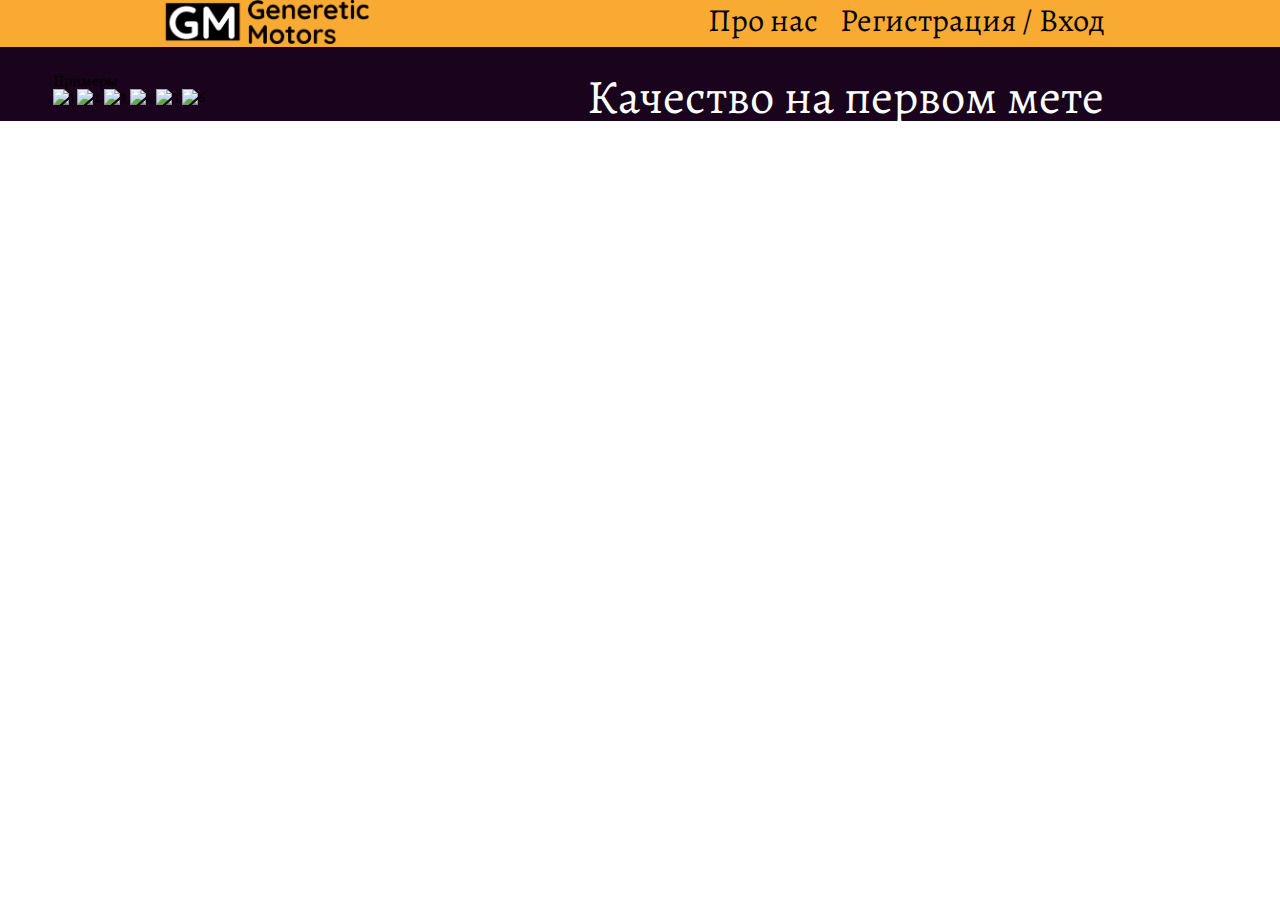
==== pages/index.html @ 7477b548 "index transport to pages , created scss fo register_login page" ====
<!DOCTYPE html>
<html lang="en">
<head>
    <meta charset="UTF-8">
    <meta http-equiv="X-UA-Compatible" content="IE=edge">
    <meta name="viewport" content="width=device-width, initial-scale=1.0">
    <link rel="stylesheet" href="../style/style.css">
    <title>Document</title>
</head>
<body>
    <div class="wrapper">
        <header class="header">
            <div class="logo__wrap">
                <img src="../img/logo/Generetic Motors-logos_black.png" alt="logo" class="logo">
            </div>
            <div class="nav__wrap">
                <ul class="nav">
                    <li class="nav__item">
                        <a href="about_us.html" class="nav__link">
                            Про нас
                        </a>
                    </li>
                    <li class="nav__item">
                        <a href="register_login.html" class="nav__link">
                            Регистрация / Вход
                        </a>
                    </li>
                </ul>
            </div>
        </header>
        <section class="banner">
            <!-- Нужны картинки машин -->
            <div class="slider">
                <h2 class="slider__heading">
                    Примеры
                </h2>
                <div class="imgs">
                    <img src="" alt="1" class="current">
                    <img src="img/2.jpg" alt="2">
                    <img src="img/3.jpg" alt="3">
                    <img src="img/4.jpg" alt="4">
                    <img src="img/5.jpg" alt="5">
                    <img src="img/6.jpg" alt="6">
                </div>
            </div>
            <h1 class="heading">
                Качество на первом мете
            </h1>
        </section>
        <main class="main">
            <div class="main__wrap">
                <div class="main__item">
                    <div class="img__wrap"></div>
                    <div class="text__wrap"></div>
                </div>
                <div class="main__item">
                    <div class="img__wrap"></div>
                    <div class="text__wrap"></div>
                </div>
                <div class="main__item">
                    <div class="img__wrap"></div>
                    <div class="text__wrap"></div>
                </div>
                <div class="main__item">
                    <div class="img__wrap"></div>
                    <div class="text__wrap"></div>
                </div>
                <div class="main__item">
                    <div class="img__wrap"></div>
                    <div class="text__wrap"></div>
                </div>
                <div class="main__item">
                    <div class="img__wrap"></div>
                    <div class="text__wrap"></div>
                </div>
            </div>
        </main>
        <footer class="footer"></footer>
    </div>
</body>
</html>
---- style/style.css ----
/* http://meyerweb.com/eric/tools/css/reset/ 
   v2.0 | 20110126
   License: none (public domain)
*/
@import url("https://fonts.googleapis.com/css2?family=Alegreya:ital,wght@0,400;0,600;1,400;1,600&display=swap");
html,
body,
div,
span,
applet,
object,
iframe,
h1,
h2,
h3,
h4,
h5,
h6,
p,
blockquote,
pre,
a,
abbr,
acronym,
address,
big,
code,
del,
dfn,
em,
img,
ins,
kbd,
s,
samp,
small,
strike,
strong,
sub,
sup,
tt,
var,
b,
u,
i,
center,
dl,
dt,
dd,
ol,
ul,
li,
fieldset,
form,
label,
legend,
table,
caption,
tbody,
tfoot,
thead,
tr,
th,
td,
article,
aside,
canvas,
details,
embed,
figure,
figcaption,
footer,
header,
hgroup,
menu,
nav,
output,
ruby,
section,
summary,
time,
mark,
audio,
video {
  margin: 0;
  padding: 0;
  border: 0;
  font-size: 100%;
  font: inherit;
  vertical-align: baseline;
}

/* HTML5 display-role reset for older browsers */
article,
aside,
details,
figcaption,
figure,
footer,
header,
hgroup,
menu,
nav,
section {
  display: block;
}

html {
  font-size: 16px;
}

body {
  font-size: 1rem;
  line-height: 1;
}

ol,
ul {
  list-style: none;
}

blockquote {
  quotes: none;
}

blockquote:before,
blockquote:after {
  content: '';
  content: none;
}

table {
  border-collapse: collapse;
  border-spacing: 0;
}

* {
  -webkit-box-sizing: border-box;
          box-sizing: border-box;
}

body {
  font-family: "Alegreya";
}

body .wrapper {
  width: 100%;
  display: -webkit-box;
  display: -ms-flexbox;
  display: flex;
  -webkit-box-orient: vertical;
  -webkit-box-direction: normal;
      -ms-flex-direction: column;
          flex-direction: column;
}

header.header {
  width: 100%;
  display: -webkit-box;
  display: -ms-flexbox;
  display: flex;
  -webkit-box-orient: horizontal;
  -webkit-box-direction: normal;
      -ms-flex-direction: row;
          flex-direction: row;
  -ms-flex-pack: distribute;
      justify-content: space-around;
  -webkit-box-align: start;
      -ms-flex-align: start;
          align-items: flex-start;
  background-color: #f9AA33;
}

header.header .logo__wrap {
  width: 16.66667%;
}

header.header .logo__wrap .logo {
  width: 100%;
  height: 100%;
}

header.header .nav__wrap {
  width: 33.33333%;
}

header.header .nav__wrap .nav {
  display: -webkit-box;
  display: -ms-flexbox;
  display: flex;
  -webkit-box-orient: horizontal;
  -webkit-box-direction: normal;
      -ms-flex-direction: row;
          flex-direction: row;
  -ms-flex-pack: distribute;
      justify-content: space-around;
  -webkit-box-align: center;
      -ms-flex-align: center;
          align-items: center;
  margin: 1%;
}

header.header .nav__wrap .nav .nav__item .nav__link:link, header.header .nav__wrap .nav .nav__item .nav__link:visited, header.header .nav__wrap .nav .nav__item .nav__link:active, header.header .nav__wrap .nav .nav__item .nav__link:hover {
  text-decoration: none;
  color: #000;
  font-size: 2rem;
}

section.banner {
  display: -webkit-box;
  display: -ms-flexbox;
  display: flex;
  -webkit-box-orient: horizontal;
  -webkit-box-direction: normal;
      -ms-flex-direction: row;
          flex-direction: row;
  -ms-flex-pack: distribute;
      justify-content: space-around;
  -webkit-box-align: start;
      -ms-flex-align: start;
          align-items: flex-start;
  background-color: #1a031c;
  padding-top: 2%;
}

section.banner .slider {
  width: 33.33333%;
}

section.banner .heading {
  width: 50%;
  font-size: 3rem;
  color: #fff;
}
/*# sourceMappingURL=style.css.map */
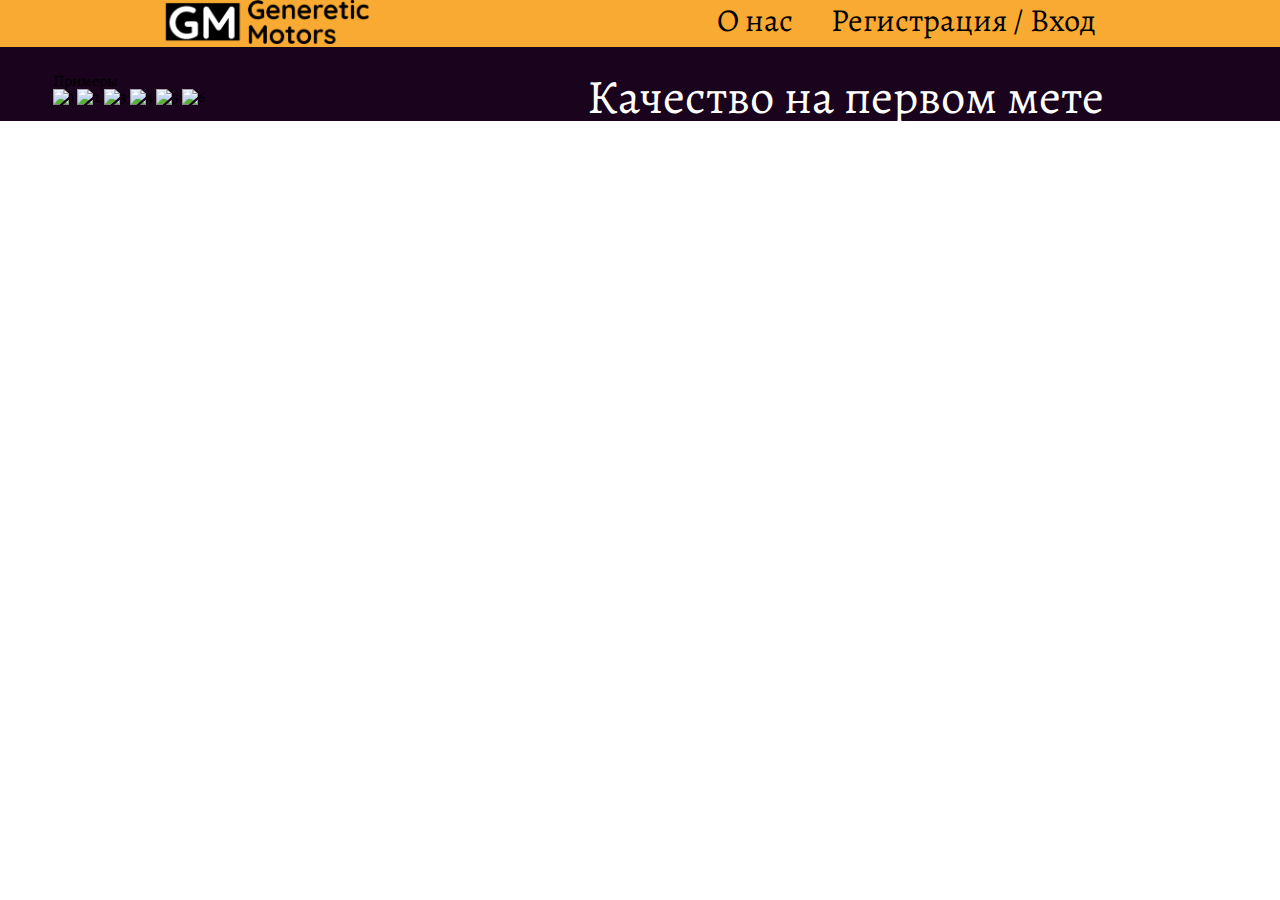
==== commit 2da36c79: "page register_login now two pages , add style for them , change header in index , add js for page re" ====
--- a/pages/index.html
+++ b/pages/index.html
@@ -5,7 +5,7 @@
     <meta http-equiv="X-UA-Compatible" content="IE=edge">
     <meta name="viewport" content="width=device-width, initial-scale=1.0">
     <link rel="stylesheet" href="../style/style.css">
-    <title>Document</title>
+    <title>Generetic Motors</title>
 </head>
 <body>
     <div class="wrapper">
@@ -17,12 +17,15 @@
                 <ul class="nav">
                     <li class="nav__item">
                         <a href="about_us.html" class="nav__link">
-                            Про нас
+                            О нас
                         </a>
                     </li>
                     <li class="nav__item">
-                        <a href="register_login.html" class="nav__link">
-                            Регистрация / Вход
+                        <a href="register.html" class="nav__link">
+                            Регистрация 
+                        </a>
+                        <a href="login.html" class="nav__link">
+                            / Вход
                         </a>
                     </li>
                 </ul>
--- a/style/style.css
+++ b/style/style.css
@@ -134,6 +134,11 @@
   border-spacing: 0;
 }
 
+button {
+  border: none;
+  outline: none;
+}
+
 * {
   -webkit-box-sizing: border-box;
           box-sizing: border-box;
@@ -152,6 +157,14 @@
   -webkit-box-direction: normal;
       -ms-flex-direction: column;
           flex-direction: column;
+}
+
+.form__block {
+  -webkit-box-shadow: 0 3px 4px 0 rgba(0, 0, 0, 0.25);
+          box-shadow: 0 3px 4px 0 rgba(0, 0, 0, 0.25);
+  border-radius: 2px;
+  border: none;
+  margin: 2%;
 }
 
 header.header {
@@ -204,6 +217,61 @@
   text-decoration: none;
   color: #000;
   font-size: 2rem;
+}
+
+.wrapper.wrapper--register {
+  background-color: #f9AA33;
+  height: 100vh;
+}
+
+.wrapper.wrapper--register main.main--register {
+  display: -webkit-box;
+  display: -ms-flexbox;
+  display: flex;
+  -webkit-box-orient: horizontal;
+  -webkit-box-direction: normal;
+      -ms-flex-direction: row;
+          flex-direction: row;
+  -webkit-box-pack: center;
+      -ms-flex-pack: center;
+          justify-content: center;
+  -webkit-box-align: center;
+      -ms-flex-align: center;
+          align-items: center;
+}
+
+.wrapper.wrapper--register main.main--register .main__form {
+  width: 83.33333%;
+  margin: 10% auto;
+}
+
+.wrapper.wrapper--register main.main--register .main__form .form__wrap {
+  background-color: #fff;
+  width: 33.33333%;
+  margin: 0 auto;
+  padding: 2%;
+  border-radius: 5px;
+  -webkit-box-shadow: 0 3px 4px 0 rgba(0, 0, 0, 0.25);
+          box-shadow: 0 3px 4px 0 rgba(0, 0, 0, 0.25);
+  display: -webkit-box;
+  display: -ms-flexbox;
+  display: flex;
+  -webkit-box-orient: vertical;
+  -webkit-box-direction: normal;
+      -ms-flex-direction: column;
+          flex-direction: column;
+}
+
+.wrapper.wrapper--register main.main--register .main__form .form__wrap .form__submit {
+  -ms-flex-item-align: end;
+      align-self: flex-end;
+  background-color: #4285f4;
+  margin: 2%;
+}
+
+.wrapper.wrapper--register main.main--register .main__form .form__wrap .form__submit:hover {
+  -webkit-box-shadow: 0 3px 4px 0 #1669F2;
+          box-shadow: 0 3px 4px 0 #1669F2;
 }
 
 section.banner {
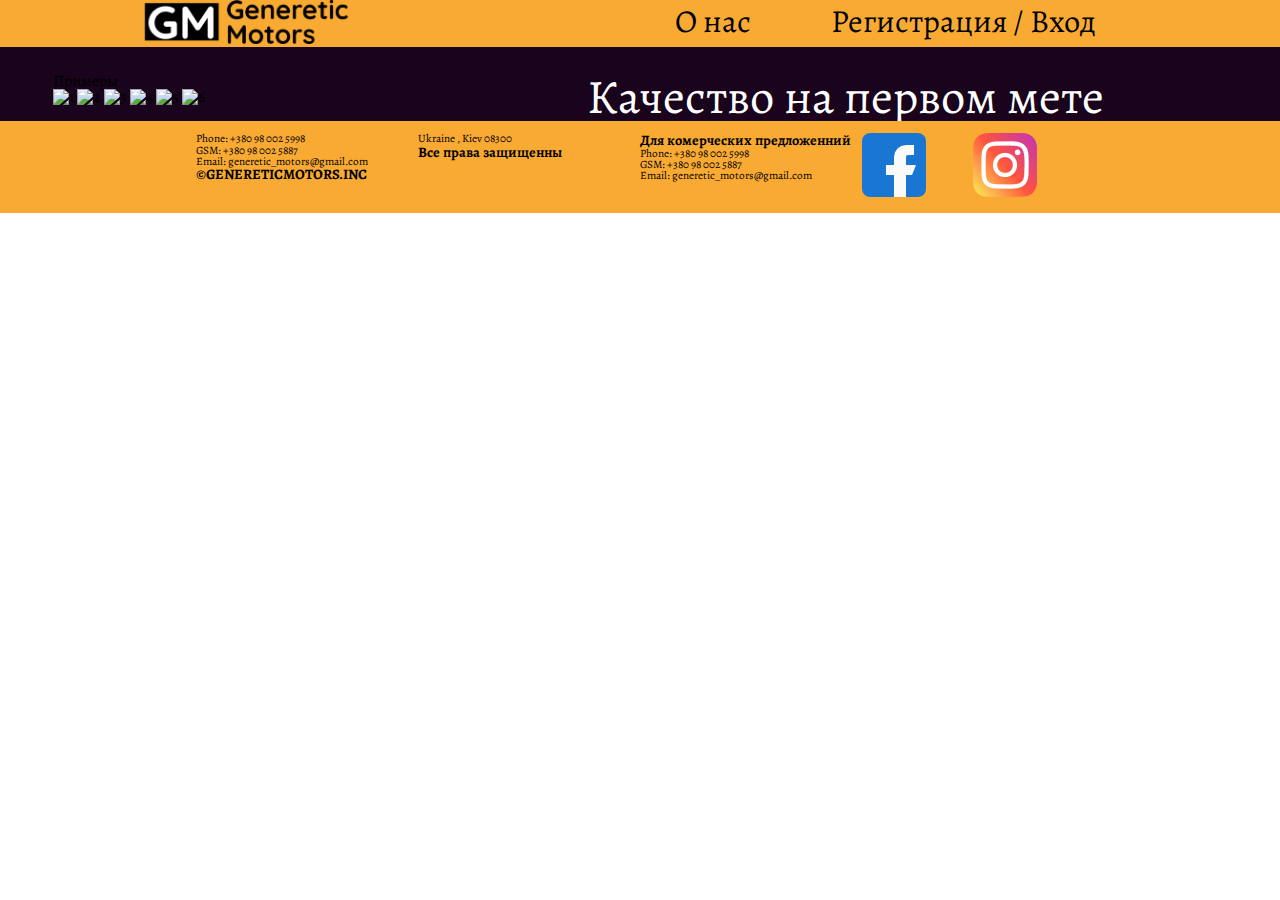
==== commit a16c2f05: "ended work with footer , footer css , some micro changes in header , and micro changes in register p" ====
--- a/pages/index.html
+++ b/pages/index.html
@@ -78,7 +78,52 @@
                 </div>
             </div>
         </main>
-        <footer class="footer"></footer>
+        <footer class="footer">
+            <div class="footer__wrap">
+                <div class="footer__item">
+                    <p class="footer__text">
+                        Phone: +380 98 002 5998
+                        <br>
+                        GSM: +380 98 002 5887
+                        <br>
+                        Email: generetic_motors@gmail.com
+                        <br>
+                    </p>
+                    <h3 class="footer__heading">
+                        &copy;GENERETICMOTORS.INC
+                    </h3>
+                </div>
+                <div class="footer__item">
+                    <p class="footer__text">
+                        Ukraine , Kiev 08300
+                    </p>
+                    <h3 class="footer__heading">
+                        Все права защищенны
+                    </h3>
+                </div>
+                <div class="footer__item">
+                    <h3 class="footer__heading">
+                        Для комерческих предложенний
+                    </h3>
+                    <p class="footer__text">
+                        Phone: +380 98 002 5998
+                        <br>
+                        GSM: +380 98 002 5887
+                        <br>
+                        Email: generetic_motors@gmail.com
+                        <br>
+                    </p>
+                </div>
+                <div class="footer__item footer__item--last">
+                    <a href="https://www.facebook.com/" class="footer__link">
+                        <img src="../img/messenger/facebook.png" alt="facebook" class="footer__img">
+                    </a>
+                    <a href="https://www.instagram.com" class="footer__link">
+                        <img src="../img/messenger/instagram.png" alt="instagram" class="footer__img">
+                    </a>
+                </div>
+            </div>
+        </footer>
     </div>
 </body>
 </html>--- a/style/style.css
+++ b/style/style.css
@@ -150,6 +150,7 @@
 
 body .wrapper {
   width: 100%;
+  min-height: 100%;
   display: -webkit-box;
   display: -ms-flexbox;
   display: flex;
@@ -194,7 +195,7 @@
 }
 
 header.header .nav__wrap {
-  width: 33.33333%;
+  width: 40%;
 }
 
 header.header .nav__wrap .nav {
@@ -219,9 +220,92 @@
   font-size: 2rem;
 }
 
+section.banner {
+  display: -webkit-box;
+  display: -ms-flexbox;
+  display: flex;
+  -webkit-box-orient: horizontal;
+  -webkit-box-direction: normal;
+      -ms-flex-direction: row;
+          flex-direction: row;
+  -ms-flex-pack: distribute;
+      justify-content: space-around;
+  -webkit-box-align: start;
+      -ms-flex-align: start;
+          align-items: flex-start;
+  background-color: #1a031c;
+  padding-top: 2%;
+}
+
+section.banner .slider {
+  width: 33.33333%;
+}
+
+section.banner .heading {
+  width: 50%;
+  font-size: 3rem;
+  color: #fff;
+}
+
+footer.footer {
+  width: 100%;
+  background-color: #f9AA33;
+}
+
+footer.footer .footer__wrap {
+  width: 71.42857%;
+  margin: 0 auto;
+  padding: 1%;
+  display: -webkit-box;
+  display: -ms-flexbox;
+  display: flex;
+  -webkit-box-orient: horizontal;
+  -webkit-box-direction: normal;
+      -ms-flex-direction: row;
+          flex-direction: row;
+  -ms-flex-pack: distribute;
+      justify-content: space-around;
+  -webkit-box-align: start;
+      -ms-flex-align: start;
+          align-items: flex-start;
+}
+
+footer.footer .footer__wrap .footer__item {
+  width: 30.30303%;
+  display: -webkit-box;
+  display: -ms-flexbox;
+  display: flex;
+  -webkit-box-orient: vertical;
+  -webkit-box-direction: normal;
+      -ms-flex-direction: column;
+          flex-direction: column;
+}
+
+footer.footer .footer__wrap .footer__item .footer__heading {
+  font-weight: bold;
+  font-size: 0.9rem;
+}
+
+footer.footer .footer__wrap .footer__item .footer__text {
+  font-size: 0.7rem;
+}
+
+footer.footer .footer__wrap .footer__item .footer__link {
+  width: 50%;
+}
+
+footer.footer .footer__wrap .footer__item--last {
+  display: -webkit-box;
+  display: -ms-flexbox;
+  display: flex;
+  -webkit-box-orient: horizontal;
+  -webkit-box-direction: normal;
+      -ms-flex-direction: row;
+          flex-direction: row;
+}
+
 .wrapper.wrapper--register {
-  background-color: #f9AA33;
-  height: 100vh;
+  background-color: #1a031c;
 }
 
 .wrapper.wrapper--register main.main--register {
@@ -262,6 +346,10 @@
           flex-direction: column;
 }
 
+.wrapper.wrapper--register main.main--register .main__form .form__wrap .form__block:active, .wrapper.wrapper--register main.main--register .main__form .form__wrap .form__block:focus {
+  outline: none;
+}
+
 .wrapper.wrapper--register main.main--register .main__form .form__wrap .form__submit {
   -ms-flex-item-align: end;
       align-self: flex-end;
@@ -273,31 +361,4 @@
   -webkit-box-shadow: 0 3px 4px 0 #1669F2;
           box-shadow: 0 3px 4px 0 #1669F2;
 }
-
-section.banner {
-  display: -webkit-box;
-  display: -ms-flexbox;
-  display: flex;
-  -webkit-box-orient: horizontal;
-  -webkit-box-direction: normal;
-      -ms-flex-direction: row;
-          flex-direction: row;
-  -ms-flex-pack: distribute;
-      justify-content: space-around;
-  -webkit-box-align: start;
-      -ms-flex-align: start;
-          align-items: flex-start;
-  background-color: #1a031c;
-  padding-top: 2%;
-}
-
-section.banner .slider {
-  width: 33.33333%;
-}
-
-section.banner .heading {
-  width: 50%;
-  font-size: 3rem;
-  color: #fff;
-}
 /*# sourceMappingURL=style.css.map */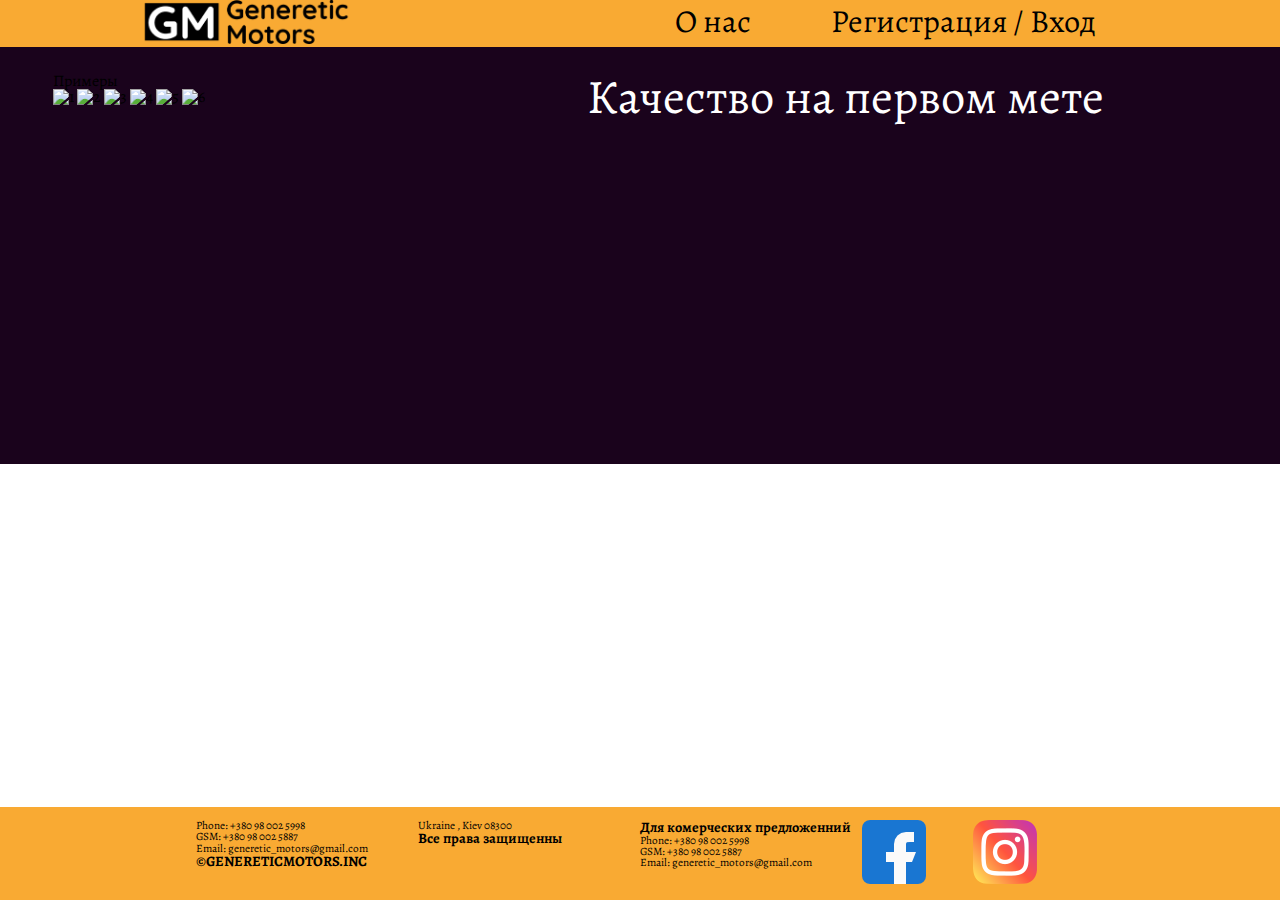
==== commit e507d496: "added logo link in all pages , login and register have one css file , all elements get flex" ====
--- a/pages/index.html
+++ b/pages/index.html
@@ -11,7 +11,9 @@
     <div class="wrapper">
         <header class="header">
             <div class="logo__wrap">
-                <img src="../img/logo/Generetic Motors-logos_black.png" alt="logo" class="logo">
+                <a href="#" class="logo__link">
+                    <img src="../img/logo/Generetic Motors-logos_black.png" alt="logo" class="logo">
+                </a>
             </div>
             <div class="nav__wrap">
                 <ul class="nav">
--- a/style/style.css
+++ b/style/style.css
@@ -107,11 +107,13 @@
 
 html {
   font-size: 16px;
+  height: 100%;
 }
 
 body {
   font-size: 1rem;
   line-height: 1;
+  height: 100%;
 }
 
 ol,
@@ -183,6 +185,9 @@
       -ms-flex-align: start;
           align-items: flex-start;
   background-color: #f9AA33;
+  -webkit-box-flex: 0;
+      -ms-flex: 0 0 auto;
+          flex: 0 0 auto;
 }
 
 header.header .logo__wrap {
@@ -233,6 +238,9 @@
   -webkit-box-align: start;
       -ms-flex-align: start;
           align-items: flex-start;
+  -webkit-box-flex: 1;
+      -ms-flex: 1 0 auto;
+          flex: 1 0 auto;
   background-color: #1a031c;
   padding-top: 2%;
 }
@@ -247,9 +255,18 @@
   color: #fff;
 }
 
+main.main {
+  -webkit-box-flex: 1;
+      -ms-flex: 1 0 auto;
+          flex: 1 0 auto;
+}
+
 footer.footer {
   width: 100%;
   background-color: #f9AA33;
+  -webkit-box-flex: 0;
+      -ms-flex: 0 0 auto;
+          flex: 0 0 auto;
 }
 
 footer.footer .footer__wrap {
@@ -322,11 +339,11 @@
   -webkit-box-align: center;
       -ms-flex-align: center;
           align-items: center;
+  padding: 2%;
 }
 
 .wrapper.wrapper--register main.main--register .main__form {
   width: 83.33333%;
-  margin: 10% auto;
 }
 
 .wrapper.wrapper--register main.main--register .main__form .form__wrap {
@@ -361,4 +378,8 @@
   -webkit-box-shadow: 0 3px 4px 0 #1669F2;
           box-shadow: 0 3px 4px 0 #1669F2;
 }
+
+.wrapper.wrapper--register main.main--register .main__form .form__wrap--login {
+  padding: 5% 2%;
+}
 /*# sourceMappingURL=style.css.map */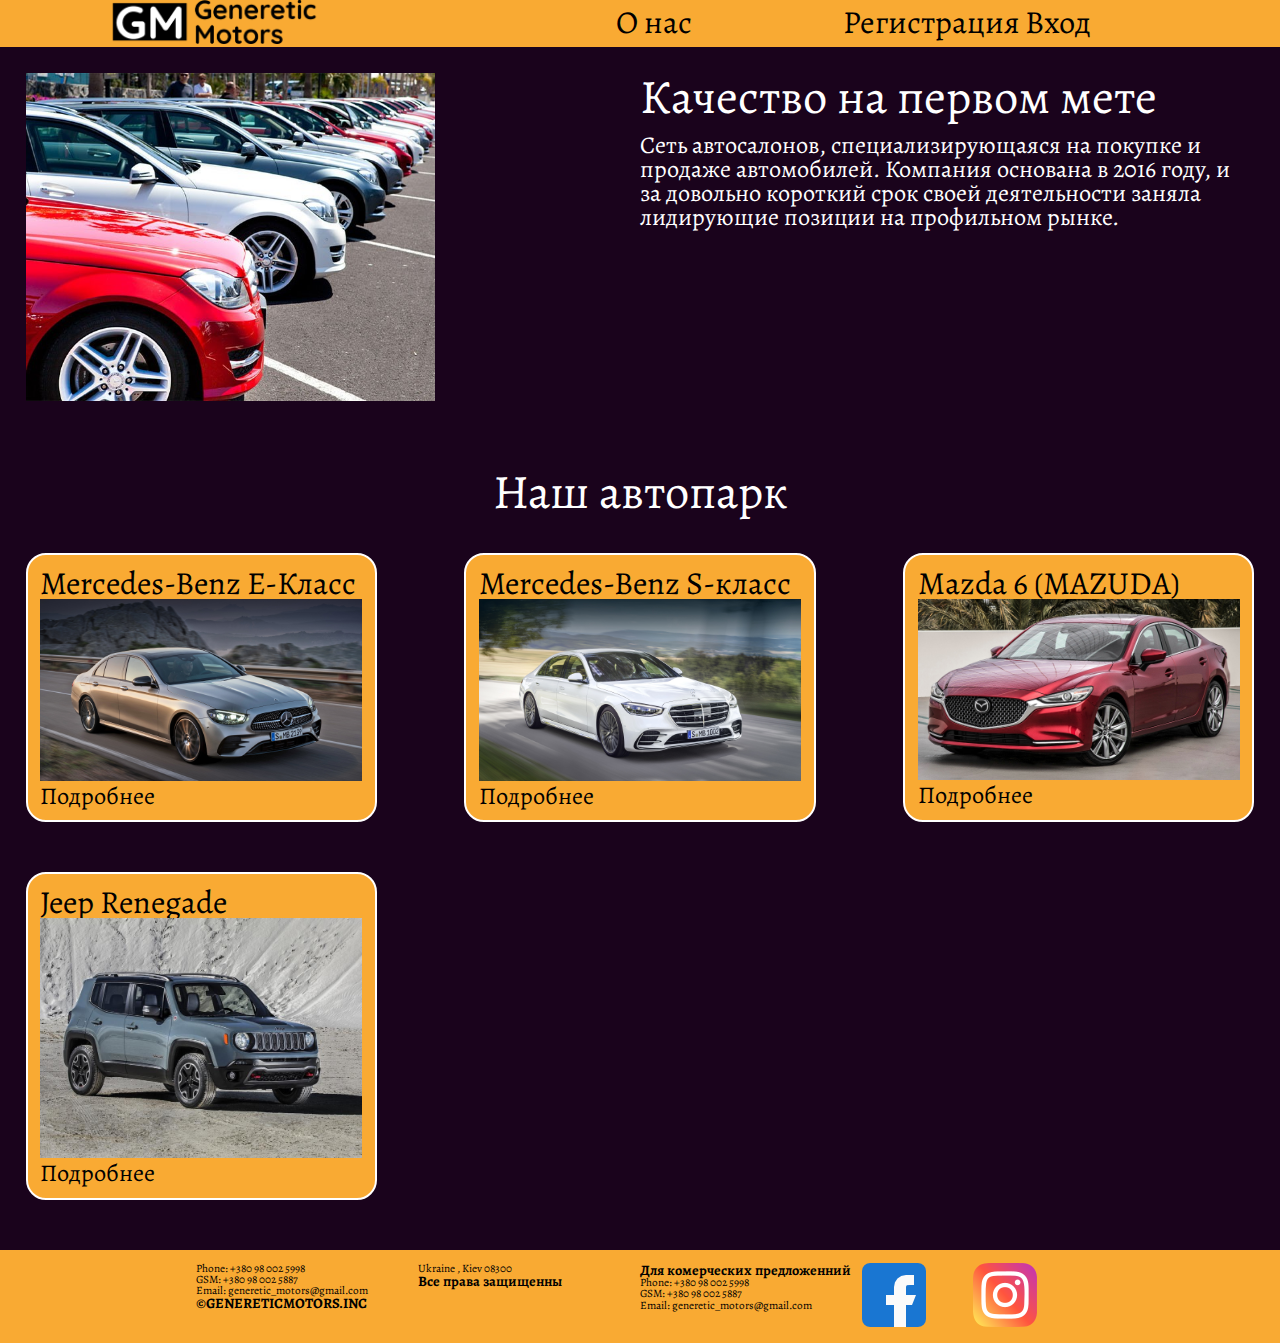
==== commit 6b3e759b: "end work" ====
--- a/pages/index.html
+++ b/pages/index.html
@@ -27,56 +27,89 @@
                             Регистрация 
                         </a>
                         <a href="login.html" class="nav__link">
-                            / Вход
+                            Вход
                         </a>
                     </li>
                 </ul>
             </div>
         </header>
         <section class="banner">
-            <!-- Нужны картинки машин -->
-            <div class="slider">
-                <h2 class="slider__heading">
-                    Примеры
-                </h2>
-                <div class="imgs">
-                    <img src="" alt="1" class="current">
-                    <img src="img/2.jpg" alt="2">
-                    <img src="img/3.jpg" alt="3">
-                    <img src="img/4.jpg" alt="4">
-                    <img src="img/5.jpg" alt="5">
-                    <img src="img/6.jpg" alt="6">
-                </div>
+            <div class="img__wrap">
+                <img src="../img/another/about_us.jpg" alt="banner" class="banner__img">
             </div>
-            <h1 class="heading">
-                Качество на первом мете
-            </h1>
+            <div class="text__wrap">
+                <h1 class="heading">
+                    Качество на первом мете
+                </h1>
+                <p class="banner__text">
+                    Cеть автосалонов, специализирующаяся на покупке и продаже автомобилей. Компания основана в 2016 году, и за довольно короткий срок своей деятельности заняла лидирующие позиции на профильном рынке.
+                </p>
+            </div>
         </section>
         <main class="main">
+            <h2 class="main__heading">
+                Наш автопарк
+            </h2>
             <div class="main__wrap">
                 <div class="main__item">
-                    <div class="img__wrap"></div>
-                    <div class="text__wrap"></div>
+                    <div class="text__wrap">
+                        <h2 class="item__heading">
+                            Mercedes-Benz E-Класc
+                        </h2>
+                    </div>
+                    <div class="img__wrap">
+                        <img src="../img/eclass/eclass_1.jpg" alt="eclass" class="item__img">
+                    </div>
+                    <div class="text__wrap">
+                        <a href="page_1.html" class="item__link">
+                            Подробнее
+                        </a>
+                    </div>
                 </div>
                 <div class="main__item">
-                    <div class="img__wrap"></div>
-                    <div class="text__wrap"></div>
+                    <div class="text__wrap">
+                        <h2 class="item__heading">
+                            Mercedes-Benz S-класс
+                        </h2>
+                    </div>
+                    <div class="img__wrap">
+                        <img src="../img/sclass/sclass_1.jpg" alt="sclass" class="item__img">
+                    </div>
+                    <div class="text__wrap">
+                        <a href="page_2.html" class="item__link">
+                            Подробнее
+                        </a>
+                    </div>
                 </div>
                 <div class="main__item">
-                    <div class="img__wrap"></div>
-                    <div class="text__wrap"></div>
+                    <div class="text__wrap">
+                        <h2 class="item__heading">
+                            Mazda 6 (MAZUDA)
+                        </h2>
+                    </div>
+                    <div class="img__wrap">
+                        <img src="../img/MAzda/mazda6_1.jpg" alt="mazda" class="item__img">
+                    </div>
+                    <div class="text__wrap">
+                        <a href="page_3.html" class="item__link">
+                            Подробнее
+                        </a>
+                    </div>
                 </div>
                 <div class="main__item">
-                    <div class="img__wrap"></div>
-                    <div class="text__wrap"></div>
-                </div>
-                <div class="main__item">
-                    <div class="img__wrap"></div>
-                    <div class="text__wrap"></div>
-                </div>
-                <div class="main__item">
-                    <div class="img__wrap"></div>
-                    <div class="text__wrap"></div>
+                    <div class="text__wrap">
+                        <h2 class="item__heading">
+                            Jeep Renegade
+                        </h2>
+                    </div>
+                    <div class="img__wrap">
+                        <img src="../img/Jeep/1.jpg" alt="jeep" class="item__img">
+                    </div>
+                    <div class="text__wrap">
+                        <a href="page_4.html" class="item__link">
+                            Подробнее
+                        </a>
+                    </div>
                 </div>
             </div>
         </main>
--- a/style/style.css
+++ b/style/style.css
@@ -160,6 +160,7 @@
   -webkit-box-direction: normal;
       -ms-flex-direction: column;
           flex-direction: column;
+  background-color: #1a031c;
 }
 
 .form__block {
@@ -200,7 +201,7 @@
 }
 
 header.header .nav__wrap {
-  width: 40%;
+  width: 50%;
 }
 
 header.header .nav__wrap .nav {
@@ -233,8 +234,9 @@
   -webkit-box-direction: normal;
       -ms-flex-direction: row;
           flex-direction: row;
-  -ms-flex-pack: distribute;
-      justify-content: space-around;
+  -webkit-box-pack: justify;
+      -ms-flex-pack: justify;
+          justify-content: space-between;
   -webkit-box-align: start;
       -ms-flex-align: start;
           align-items: flex-start;
@@ -242,16 +244,30 @@
       -ms-flex: 1 0 auto;
           flex: 1 0 auto;
   background-color: #1a031c;
-  padding-top: 2%;
-}
-
-section.banner .slider {
+  padding: 2%;
+}
+
+section.banner .img__wrap {
   width: 33.33333%;
 }
 
-section.banner .heading {
+section.banner .img__wrap .banner__img {
+  width: 100%;
+  height: 100%;
+}
+
+section.banner .text__wrap {
   width: 50%;
+}
+
+section.banner .text__wrap .heading {
   font-size: 3rem;
+  color: #fff;
+}
+
+section.banner .text__wrap .banner__text {
+  margin-top: 2%;
+  font-size: 1.5rem;
   color: #fff;
 }
 
@@ -259,20 +275,17 @@
   -webkit-box-flex: 1;
       -ms-flex: 1 0 auto;
           flex: 1 0 auto;
-}
-
-footer.footer {
-  width: 100%;
-  background-color: #f9AA33;
-  -webkit-box-flex: 0;
-      -ms-flex: 0 0 auto;
-          flex: 0 0 auto;
-}
-
-footer.footer .footer__wrap {
-  width: 71.42857%;
-  margin: 0 auto;
-  padding: 1%;
+  padding: 2%;
+}
+
+main.main .main__heading {
+  font-size: 3rem;
+  margin: 1%;
+  text-align: center;
+  color: #fff;
+}
+
+main.main .main__wrap {
   display: -webkit-box;
   display: -ms-flexbox;
   display: flex;
@@ -280,15 +293,18 @@
   -webkit-box-direction: normal;
       -ms-flex-direction: row;
           flex-direction: row;
-  -ms-flex-pack: distribute;
-      justify-content: space-around;
+  -webkit-box-pack: justify;
+      -ms-flex-pack: justify;
+          justify-content: space-between;
   -webkit-box-align: start;
       -ms-flex-align: start;
           align-items: flex-start;
-}
-
-footer.footer .footer__wrap .footer__item {
-  width: 30.30303%;
+  -ms-flex-wrap: wrap;
+      flex-wrap: wrap;
+}
+
+main.main .main__wrap .main__item {
+  width: 28.57143%;
   display: -webkit-box;
   display: -ms-flexbox;
   display: flex;
@@ -296,29 +312,39 @@
   -webkit-box-direction: normal;
       -ms-flex-direction: column;
           flex-direction: column;
-}
-
-footer.footer .footer__wrap .footer__item .footer__heading {
-  font-weight: bold;
-  font-size: 0.9rem;
-}
-
-footer.footer .footer__wrap .footer__item .footer__text {
-  font-size: 0.7rem;
-}
-
-footer.footer .footer__wrap .footer__item .footer__link {
-  width: 50%;
-}
-
-footer.footer .footer__wrap .footer__item--last {
-  display: -webkit-box;
-  display: -ms-flexbox;
-  display: flex;
-  -webkit-box-orient: horizontal;
-  -webkit-box-direction: normal;
-      -ms-flex-direction: row;
-          flex-direction: row;
+  border: 2px solid #fff;
+  border-radius: 20px;
+  margin: 2% 0;
+  padding: 1%;
+  background-color: #f9AA33;
+}
+
+main.main .main__wrap .main__item .img__wrap {
+  width: 100%;
+}
+
+main.main .main__wrap .main__item .img__wrap .item__img {
+  width: 100%;
+  height: 100%;
+}
+
+main.main .main__wrap .main__item .text__wrap {
+  width: 100%;
+}
+
+main.main .main__wrap .main__item .text__wrap .item__heading {
+  color: #000;
+  font-size: 2rem;
+}
+
+main.main .main__wrap .main__item .text__wrap .item__link {
+  text-decoration: none;
+  color: #000;
+  font-size: 1.5rem;
+}
+
+main.main .main__wrap .main__item .text__wrap .item__link:hover {
+  color: grey;
 }
 
 .wrapper.wrapper--register {
@@ -382,4 +408,303 @@
 .wrapper.wrapper--register main.main--register .main__form .form__wrap--login {
   padding: 5% 2%;
 }
+
+.section .section__item .section__item__text, .section .section__item .section__item__image .img .picture, .section .section__main .sectiom__main__item {
+  margin-left: 1%;
+  margin-top: 2%;
+  margin-bottom: 2%;
+  margin-right: 5%;
+}
+
+.section .section__item .section__item__text, .section .section__item .section__item__image .img .picture, .section .section__main .sectiom__main__item, .section .section__item .section__text, .section .section__item .section__image .img, .section .section .sectiom__main {
+  -webkit-box-shadow: 4px 5px 73px 2px rgba(249, 170, 51, 0.29);
+  box-shadow: 4px 5px 73px 2px rgba(249, 170, 51, 0.29);
+}
+
+.section {
+  background-color: #1a031c;
+}
+
+.section .section__item {
+  color: white;
+  display: -webkit-box;
+  display: -ms-flexbox;
+  display: flex;
+  text-align: center;
+}
+
+.section .section__item .section__item__text {
+  width: 65%;
+  height: auto;
+  margin-top: 3%;
+  padding: 1%;
+  border-radius: 15px;
+  background-color: rgba(249, 170, 51, 0.4);
+}
+
+.section .section__item .section__item__text .item__heading {
+  font-size: 3rem;
+}
+
+.section .section__item .section__item__text .title {
+  margin-top: 2%;
+  font-size: 1.2rem;
+}
+
+.section .section__item .section__item__image {
+  margin-top: 2%;
+  width: 60%;
+}
+
+.section .section__item .section__item__image .img .picture {
+  width: 77%;
+  border-radius: 15px;
+}
+
+.section .section__item .section__item__image .img .pic {
+  display: none;
+}
+
+.section .section__main {
+  display: -webkit-box;
+  display: -ms-flexbox;
+  display: flex;
+  margin-top: 3%;
+}
+
+.section .section__main .sectiom__main__item {
+  text-align: center;
+  width: 33%;
+  border-radius: 50px;
+  background-color: rgba(249, 170, 51, 0.4);
+}
+
+.section .section__main .sectiom__main__item .sectiom__icon {
+  padding: 4%;
+}
+
+.section .section__main .sectiom__main__item .sectiom__icon .icon {
+  width: 30%;
+  height: 30%;
+}
+
+.section .section__main .sectiom__main__item .sectiom__main__text {
+  color: white;
+  padding: 2%;
+  font-size: 0.8rem;
+}
+
+.section .section__main .sectiom__main__item .sectiom__main__text .text__heading {
+  font-size: 1.2rem;
+  margin: 3%;
+}
+
+.section .section__item .section__item__text, .section .section__item .section__item__image .img .picture, .section .section__main .sectiom__main__item, .section .section__item .section__text, .section .section__item .section__image .img, .section .section .sectiom__main {
+  -webkit-box-shadow: 4px 5px 73px 2px rgba(249, 170, 51, 0.29);
+  box-shadow: 4px 5px 73px 2px rgba(249, 170, 51, 0.29);
+}
+
+.section {
+  background-color: #1a031c;
+}
+
+.section .section__item {
+  color: white;
+  display: -webkit-box;
+  display: -ms-flexbox;
+  display: flex;
+  text-align: center;
+}
+
+.section .section__item .section__text {
+  margin: 2%;
+  width: 65%;
+  margin: 3%;
+  padding: 1%;
+  background-color: #764825;
+}
+
+.section .section__item .section__text .heading {
+  font-size: 3rem;
+}
+
+.section .section__item .section__text .text {
+  margin-top: 2%;
+  font-size: 1.2rem;
+  text-align: justify;
+  text-indent: 1%;
+}
+
+.section .section__item .section__image {
+  margin: 3% 0 3% 3%;
+}
+
+.section .section__item .section__image .img {
+  width: 100%;
+  margin: 0;
+  height: 100%;
+  margin: 2%;
+}
+
+.section .section {
+  display: -webkit-box;
+  display: -ms-flexbox;
+  display: flex;
+  margin-top: 3%;
+  -webkit-box-pack: center;
+      -ms-flex-pack: center;
+          justify-content: center;
+}
+
+.section .section .sectiom__main {
+  margin: 2%;
+  position: relative;
+  z-index: 1;
+  text-align: center;
+  margin: 2% 1%;
+  width: 27%;
+  border-radius: 100px;
+  display: -webkit-box;
+  display: -ms-flexbox;
+  display: flex;
+  -ms-flex-pack: distribute;
+      justify-content: space-around;
+  -webkit-box-align: center;
+      -ms-flex-align: center;
+          align-items: center;
+  padding: 5px 20px;
+}
+
+.section .section .sectiom__main .sectiom__icon {
+  padding: 4%;
+}
+
+.section .section .sectiom__main .sectiom__text {
+  color: white;
+}
+
+.section .section .sectiom__main .sectiom__text .section__text-number {
+  padding: 2%;
+  font-size: 1.5rem;
+}
+
+.section .section .sectiom__main .sectiom__text .section__text-word {
+  font-size: 1.5rem;
+  margin: 3%;
+}
+
+.section .section .sectiom__main__left {
+  margin-right: 3%;
+}
+
+.section .section .sectiom__main__left::before {
+  content: "";
+  background-color: #764825;
+  position: absolute;
+  z-index: -1;
+  left: 30px;
+  -webkit-transform: matrix(1, 0, 0.265, 1, -33, 0);
+          transform: matrix(1, 0, 0.265, 1, -33, 0);
+  height: 100%;
+  width: calc(100% + 6px);
+}
+
+.section .section .sectiom__main__center::before {
+  content: "";
+  background-color: #764825;
+  position: absolute;
+  z-index: -1;
+  height: calc(100% + 6px);
+  width: 100%;
+  -webkit-transform: matrix(1, 0, 0.265, 1, -30, 0);
+          transform: matrix(1, 0, 0.265, 1, -30, 0);
+}
+
+.section .section .sectiom__main__center::after {
+  content: "";
+  background-color: #764825;
+  position: absolute;
+  z-index: -1;
+  height: calc(100% + 6px);
+  width: 100%;
+  -webkit-transform: matrix(1, 0, -0.265, 1, 30, 0);
+          transform: matrix(1, 0, -0.265, 1, 30, 0);
+}
+
+.section .section .sectiom__main__right {
+  margin-left: 3%;
+}
+
+.section .section .sectiom__main__right::before {
+  content: "";
+  background-color: #764825;
+  position: absolute;
+  z-index: -1;
+  top: 0;
+  right: 30px;
+  -webkit-transform: matrix(1, 0, -0.265, 1, 33, 0);
+          transform: matrix(1, 0, -0.265, 1, 33, 0);
+  height: 100%;
+  width: calc(100% + 6px);
+}
+
+footer.footer {
+  width: 100%;
+  background-color: #f9AA33;
+  -webkit-box-flex: 0;
+      -ms-flex: 0 0 auto;
+          flex: 0 0 auto;
+}
+
+footer.footer .footer__wrap {
+  width: 71.42857%;
+  margin: 0 auto;
+  padding: 1%;
+  display: -webkit-box;
+  display: -ms-flexbox;
+  display: flex;
+  -webkit-box-orient: horizontal;
+  -webkit-box-direction: normal;
+      -ms-flex-direction: row;
+          flex-direction: row;
+  -ms-flex-pack: distribute;
+      justify-content: space-around;
+  -webkit-box-align: start;
+      -ms-flex-align: start;
+          align-items: flex-start;
+}
+
+footer.footer .footer__wrap .footer__item {
+  width: 30.30303%;
+  display: -webkit-box;
+  display: -ms-flexbox;
+  display: flex;
+  -webkit-box-orient: vertical;
+  -webkit-box-direction: normal;
+      -ms-flex-direction: column;
+          flex-direction: column;
+}
+
+footer.footer .footer__wrap .footer__item .footer__heading {
+  font-weight: bold;
+  font-size: 0.9rem;
+}
+
+footer.footer .footer__wrap .footer__item .footer__text {
+  font-size: 0.7rem;
+}
+
+footer.footer .footer__wrap .footer__item .footer__link {
+  width: 50%;
+}
+
+footer.footer .footer__wrap .footer__item--last {
+  display: -webkit-box;
+  display: -ms-flexbox;
+  display: flex;
+  -webkit-box-orient: horizontal;
+  -webkit-box-direction: normal;
+      -ms-flex-direction: row;
+          flex-direction: row;
+}
 /*# sourceMappingURL=style.css.map */